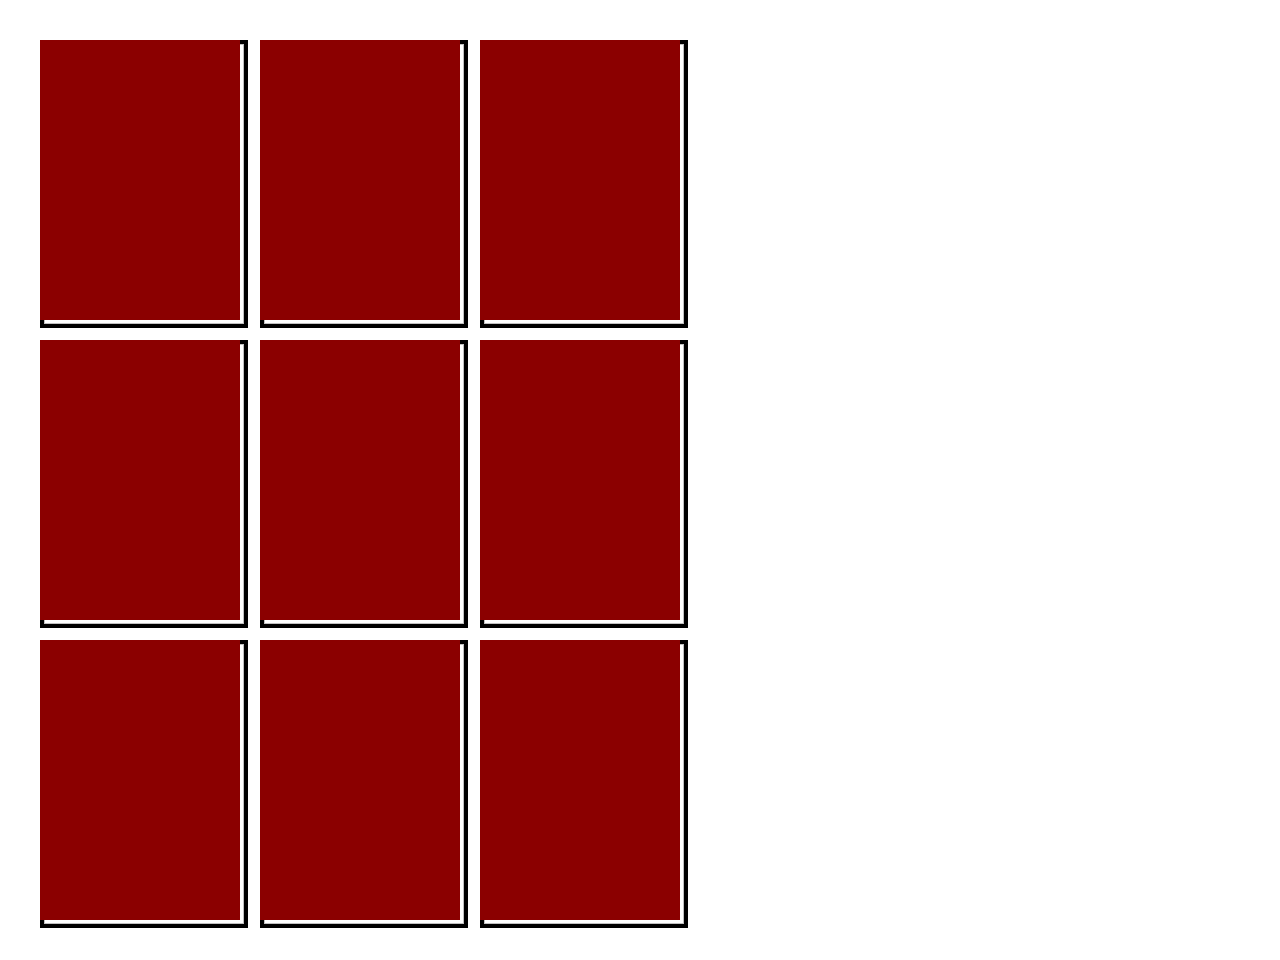
==== action.html @ 701fff72 "troubleshooted hover and corrected grid" ====
<!doctype html>
<head>
    <title>
        My Favorite Action Manhua
    </title>
  <link href="style.css" rel="stylesheet"/>
       <link href="action.css" rel="stylesheet"/>  
</head>

<body>

    <h1>
    </h1>

<div class="action-container">
 <div id="manhua1" class="action-button">
    <img
    class="action-page"
    src="https://i.pinimg.com/736x/d1/64/23/d164234c8af10c18d24bf3c19847859b.jpg"/>
 </div>

   
 <div id="manhua2" class="action-button">
    <img
    class="action-page"
    src="https://tse4.mm.bing.net/th/id/OIP.9abLq6wZfoLT7oGenG3REQAAAA?r=0&rs=1&pid=ImgDetMain&o=7&rm=3"/>
 </div>
  
 <div id="manhua3" class="action-button">
    <img
    class="action-page"
    src="https://tse4.mm.bing.net/th/id/OIP.vAtJnGQRRyyruNTgKCoJzgAAAA?r=0&rs=1&pid=ImgDetMain&o=7&rm=3"/>
 </div>
 
 <div id="manhua4" class="action-button">
    <img
    class="action-page"
    src="https://i1.sndcdn.com/artworks-oY9FUIGuxJz9SM8b-8EpMEA-t500x500.jpg"/>
 </div>

 <div id="manhua5" class="action-button">
    <img
    class="action-page"
    src="https://i.pinimg.com/736x/55/47/f5/5547f59581d51f2dd92d944482a1a206.jpg"/>
 </div>

  
 <div id="manhua6" class="action-button">
    <img
    class="action-page"
    src="https://tse1.mm.bing.net/th/id/OIP.kPJLbAEoGO2iJAyJqfeCUwHaL3?r=0&rs=1&pid=ImgDetMain&o=7&rm=3"/>
 </div>

 <div id="manhua7" class="action-button">
    <img
    class="action-page"
    src="https://tse4.mm.bing.net/th/id/OIP.9abLq6wZfoLT7oGenG3REQAAAA?r=0&rs=1&pid=ImgDetMain&o=7&rm=3"/>
 </div>

 <div id="manhua8" class="action-button">
    <img
    class="action-page"
    src="https://tse1.mm.bing.net/th/id/OIP.jUxh_y_AivVskTvJgHhcjQHaNt?r=0&rs=1&pid=ImgDetMain&o=7&rm=3"/>
 </div>

 <div id="manhua9" class="action-button">
    <img
    class="action-page"
    src="https://tse2.mm.bing.net/th/id/OIP.AmlayQRJB2-yBnNRhyS4swHaKv?r=0&rs=1&pid=ImgDetMain&o=7&rm=3"/>
     </div>
</div>

</body>
</html>
---- style.css ----
body{
    margin: 40px;
    font-family:'Franklin Gothic Medium', 'Arial Narrow', Arial, sans-serif;
}

h1{
    text-align: center;
}

.navigation{
    height: 70vh;
    display: flex;
    justify-content: center;
    align-items: center;
    gap:30px;

}
.navigation a{
    font-size: 40px;
    padding: 30px 50px;
    border: 2px solid yellowgreen;
    text-decoration-line: underline;
    color: black;
}

.navigation a:hover{
    background-color:blueviolet;
    color:blanchedalmond
}
---- action.css ----
.action-container{
    display: grid;
    grid-template-columns: repeat(3, 200px);
    grid-template-rows: repeat(3, 280px);
    column-gap:20px;
    row-gap: 20px;
}


.action-page{
    width: 200px;
    height: 280px;
/*grid covers to make same size*/
    object-fit: cover;
    border: 4px solid black
}

.action-button{
    position: relative;
    width: 200px;
    height: 280px;
}
.action-button:after{
    content: "";
    width: 100%;
    height: 100%;
    background: darkred;
    position: absolute;
    top: 0;
    left: 0;
}
.action-button:hover:after{
    background: rgba(130,0,0,0.1)
}
/*first row*/
#manhua1{
    grid-column:1;
    grid-row:1;
}
#manhua2{
    grid-column: 2;
    grid-row: 1;
}

#manhua3{
    grid-column:3;
    grid-row: 1;
}

/*2nd row*/
#manhua4{
    grid-column: 1;
    grid-row: 2;
}

#manhua5{
    grid-column: 2;
    grid-row: 2;
}

#manhua6{
    grid-column: 3;
    grid-row: 2;
}
/*3rd row*/
#manhua7{
    grid-column: 1;
    grid-row: 3;
}

#manhua8{
    grid-column: 2;
    grid-row: 3;
}

#manhua9{
    grid-column: 3;
    grid-row: 3;
}
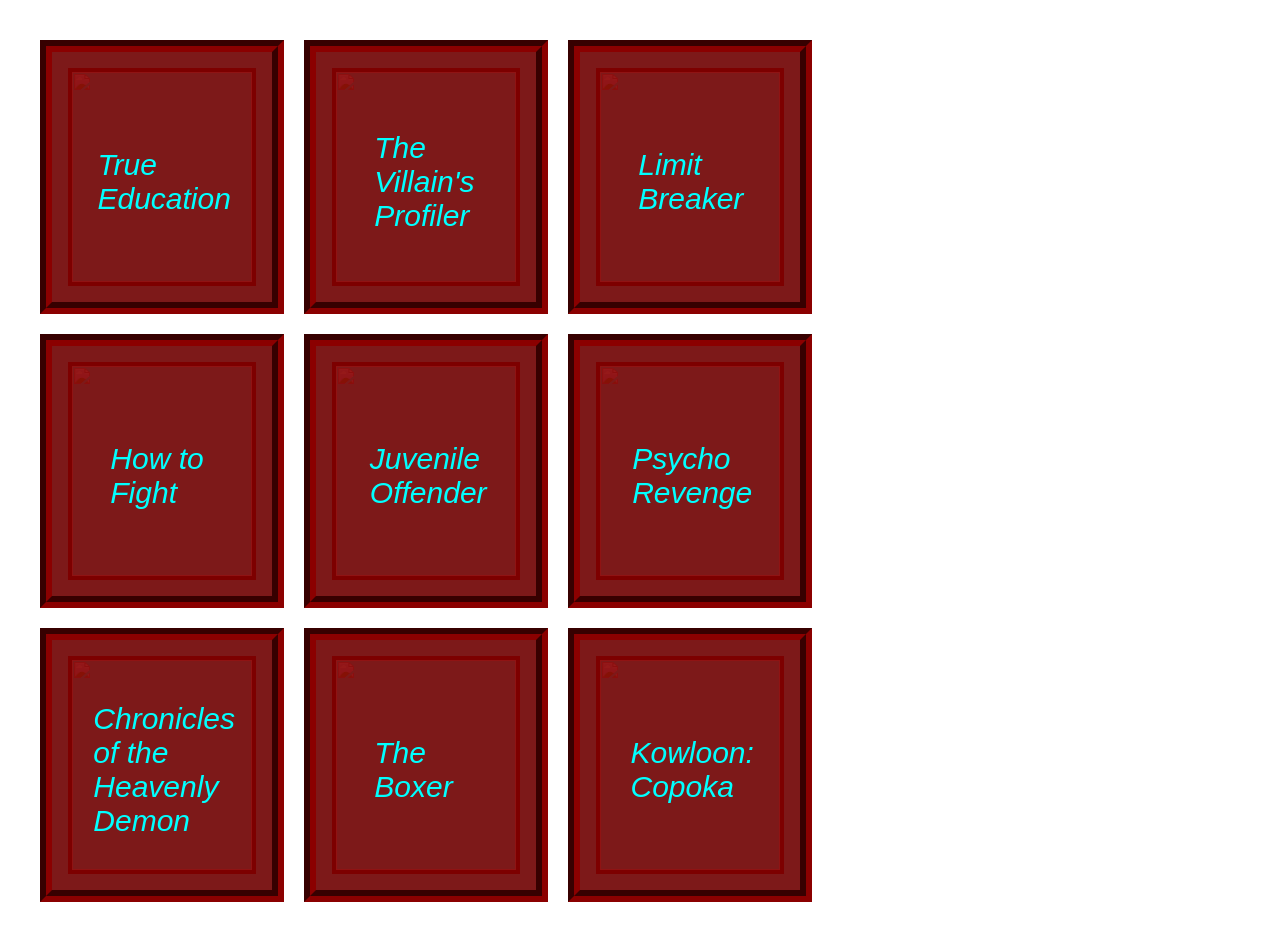
==== commit 56497a61: "text overlay hover disappear" ====
--- a/action.html
+++ b/action.html
@@ -17,6 +17,8 @@
     <img
     class="action-page"
     src="https://i.pinimg.com/736x/d1/64/23/d164234c8af10c18d24bf3c19847859b.jpg"/>
+
+    <p class="action-title">True Education</p>
  </div>
 
    
@@ -24,24 +26,28 @@
     <img
     class="action-page"
     src="https://tse4.mm.bing.net/th/id/OIP.9abLq6wZfoLT7oGenG3REQAAAA?r=0&rs=1&pid=ImgDetMain&o=7&rm=3"/>
+    <p class="action-title">The Villain's Profiler</p>
  </div>
   
  <div id="manhua3" class="action-button">
     <img
     class="action-page"
     src="https://tse4.mm.bing.net/th/id/OIP.vAtJnGQRRyyruNTgKCoJzgAAAA?r=0&rs=1&pid=ImgDetMain&o=7&rm=3"/>
+    <p class="action-title">Limit Breaker</p>
  </div>
  
  <div id="manhua4" class="action-button">
     <img
     class="action-page"
     src="https://i1.sndcdn.com/artworks-oY9FUIGuxJz9SM8b-8EpMEA-t500x500.jpg"/>
+    <p class="action-title">How to Fight</p>
  </div>
 
  <div id="manhua5" class="action-button">
     <img
     class="action-page"
     src="https://i.pinimg.com/736x/55/47/f5/5547f59581d51f2dd92d944482a1a206.jpg"/>
+    <p class="action-title">Juvenile Offender</p>
  </div>
 
   
@@ -49,24 +55,30 @@
     <img
     class="action-page"
     src="https://tse1.mm.bing.net/th/id/OIP.kPJLbAEoGO2iJAyJqfeCUwHaL3?r=0&rs=1&pid=ImgDetMain&o=7&rm=3"/>
+
+    <p class="action-title">Psycho Revenge</p>
  </div>
 
  <div id="manhua7" class="action-button">
     <img
     class="action-page"
-    src="https://tse4.mm.bing.net/th/id/OIP.9abLq6wZfoLT7oGenG3REQAAAA?r=0&rs=1&pid=ImgDetMain&o=7&rm=3"/>
+    src="https://manga18.me/webtoon/chronicles-of-heavenly-demon-1567.jpg"/>
+     <p class="action-title">Chronicles of the Heavenly Demon</p>
  </div>
 
  <div id="manhua8" class="action-button">
     <img
     class="action-page"
     src="https://tse1.mm.bing.net/th/id/OIP.jUxh_y_AivVskTvJgHhcjQHaNt?r=0&rs=1&pid=ImgDetMain&o=7&rm=3"/>
+
+     <p class="action-title">The Boxer</p>
  </div>
 
  <div id="manhua9" class="action-button">
     <img
     class="action-page"
     src="https://tse2.mm.bing.net/th/id/OIP.AmlayQRJB2-yBnNRhyS4swHaKv?r=0&rs=1&pid=ImgDetMain&o=7&rm=3"/>
+     <p class="action-title">Kowloon: Copoka</p>
      </div>
 </div>
 
--- a/action.css
+++ b/action.css
@@ -1,16 +1,16 @@
 
 .action-container{
     display: grid;
-    grid-template-columns: repeat(3, 200px);
-    grid-template-rows: repeat(3, 280px);
+    grid-template-columns: repeat(3, 244px);
+    grid-template-rows: repeat(3, 274px);
     column-gap:20px;
     row-gap: 20px;
 }
 
 
 .action-page{
-    width: 200px;
-    height: 280px;
+    width: 180px;
+    height: 210px;
 /*grid covers to make same size*/
     object-fit: cover;
     border: 4px solid black
@@ -19,19 +19,45 @@
 .action-button{
     position: relative;
     width: 200px;
-    height: 280px;
+    height: 230px;
+    padding: 10px;
+    background-color:aqua;
+    border: 12px groove darkred;
+
+    display: flex;
+    justify-content: center;
+    align-items: center;
 }
+
 .action-button:after{
     content: "";
     width: 100%;
     height: 100%;
-    background: darkred;
+    background: rgba(139,0,0,0.9);
     position: absolute;
-    top: 0;
-    left: 0;
+    top: 0px;
+    left: 0px;
+    z-index: 1;
 }
 .action-button:hover:after{
-    background: rgba(130,0,0,0.1)
+    background: rgba(130,0,0,0)
+}
+
+.action-button:hover .action-title{
+    display: none;
+}
+.action-title{
+    position: absolute;
+    top:40%;
+    left: 51%;
+    transform: translate(-50%, -50%);
+
+    z-index: 2;
+
+    color: aqua;
+    font-size: 30px;
+    font-style: oblique;
+
 }
 /*first row*/
 #manhua1{
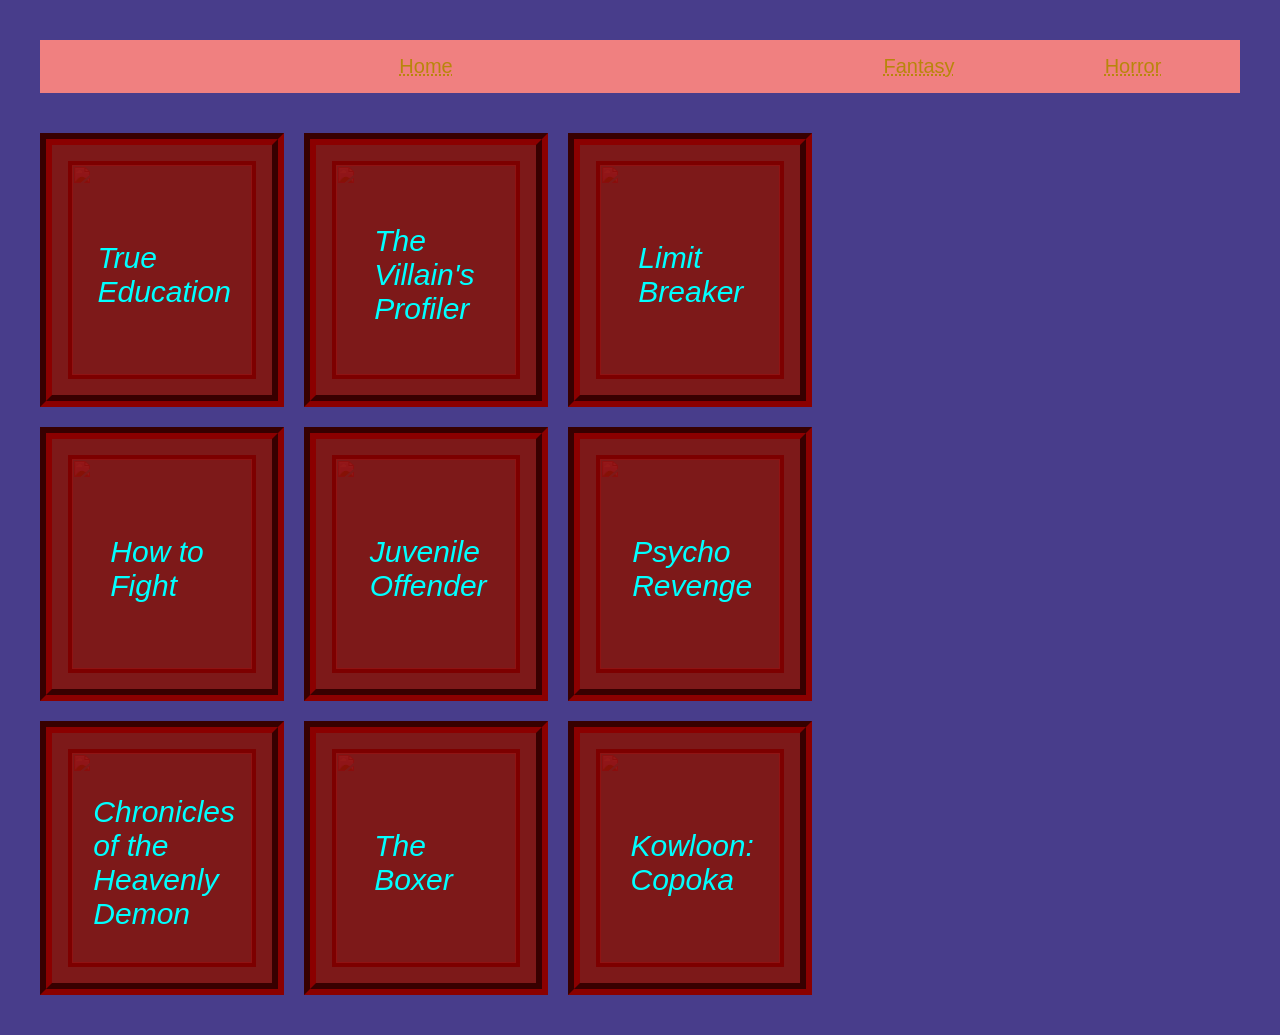
==== commit 504bddd1: "background images and navs" ====
--- a/action.html
+++ b/action.html
@@ -8,9 +8,11 @@
 </head>
 
 <body>
-
-    <h1>
-    </h1>
+<nav class="top-nav">
+   <a href="index.html">Home</a>
+   <a href="fantasy.html">Fantasy</a>
+   <a href="horror.html">Horror</a>
+   
 
 <div class="action-container">
  <div id="manhua1" class="action-button">
--- a/style.css
+++ b/style.css
@@ -1,6 +1,29 @@
+.top-nav{
+    display:grid;
+    grid-template-columns: repeat(3,1fr);
+    width:100%;
+   margin-bottom: 40px;
+}
+.top-nav a{
+    text-align: center;
+    padding: 15px 0;
+    background-color: lightcoral;
+    color:darkgoldenrod;
+    text-decoration-style: dotted;
+    font-size: 20px;
+}
+.top-nav a:hover{
+    background-color:brown;
+    color:azure;
+}
+
+
+
+
 body{
     margin: 40px;
     font-family:'Franklin Gothic Medium', 'Arial Narrow', Arial, sans-serif;
+    background-color: darkslateblue;
 }
 
 h1{
@@ -26,4 +49,5 @@
 .navigation a:hover{
     background-color:blueviolet;
     color:blanchedalmond
-}+}
+
--- a/action.css
+++ b/action.css
@@ -5,6 +5,7 @@
     grid-template-rows: repeat(3, 274px);
     column-gap:20px;
     row-gap: 20px;
+     margin-top: 40px;
 }
 
 
@@ -103,4 +104,24 @@
 #manhua9{
     grid-column: 3;
     grid-row: 3;
+}
+
+body{
+    position: relative;
+}
+
+body::before{
+content:"";
+position: fixed;
+
+top:0;
+left:0;
+height:150%;
+width:100%;
+
+background-image: url("https://us-a.tapas.io/sa/1f/751dfb6a-9f3f-4189-832f-55412ca639ff_z.jpg");
+background-size: cover;
+background-position: center;
+opacity: 0.2;
+z-index:-1;
 }
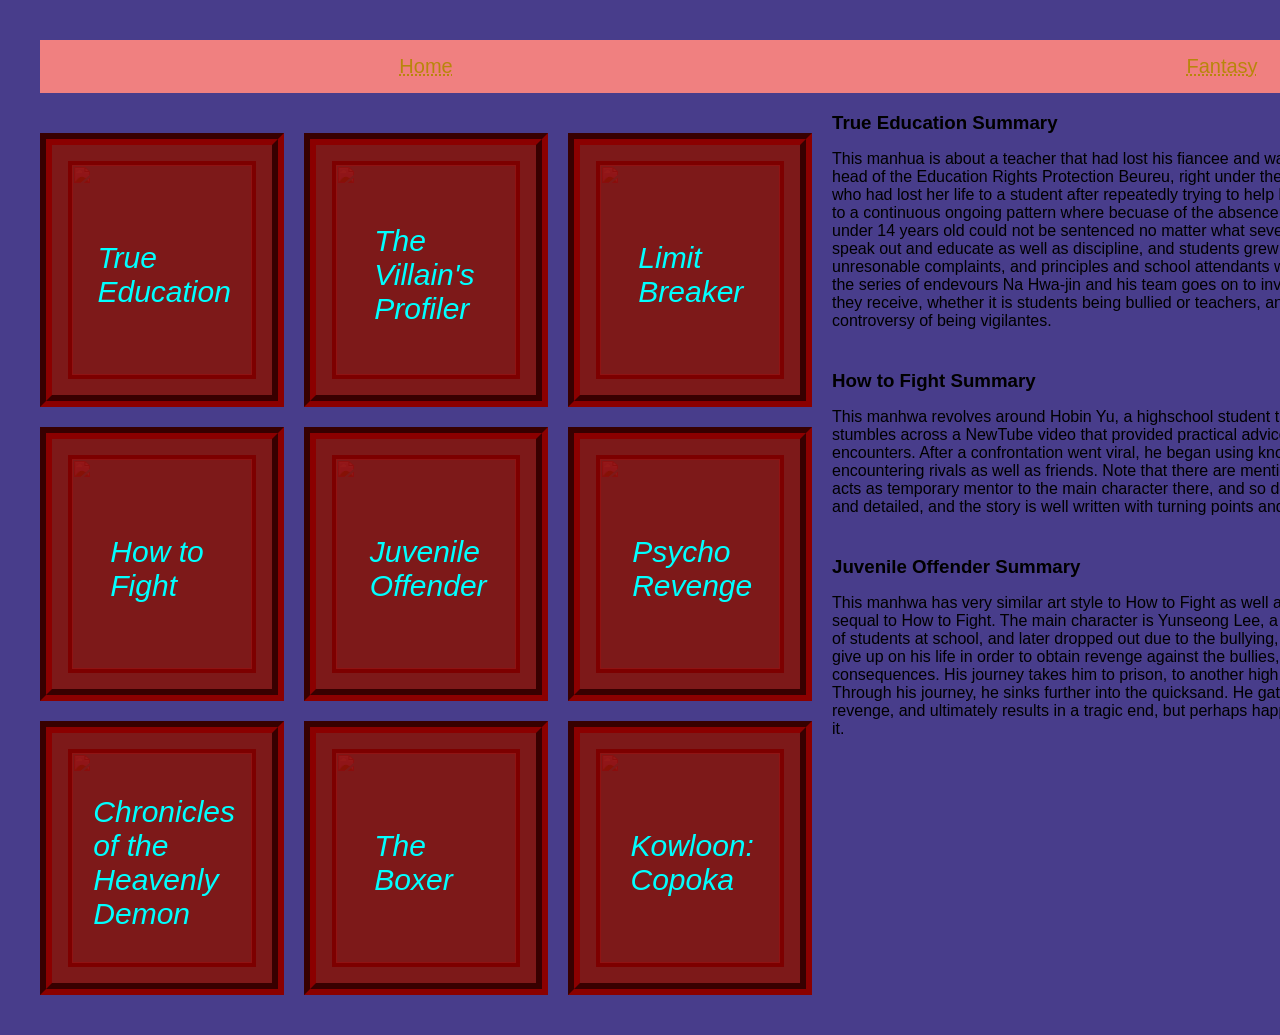
==== commit 9462533a: "texts for action" ====
--- a/action.html
+++ b/action.html
@@ -84,5 +84,27 @@
      </div>
 </div>
 
+<div class="action-summaries">
+   <div class="action-description">
+   <h3>True Education Summary</h3>
+<p>
+This manhua is about a teacher that had lost his fiancee and was recruited by the fiancee's father who was the head of the Education Rights Protection Beureu, right under the Ministry of Education. The fiancee was a teacher who had lost her life to a student after repeatedly trying to help he get on the right track. This was the final straw to a continuous ongoing pattern where becuase of the absence of corporal punishment as well as the children under 14 years old could not be sentenced no matter what severe crime they commit. The teachers hesitant to speak out and educate as well as discipline, and students grew unrewly. Parents pressure schools with unresonable complaints, and principles and school attendants were too busyy covering up the data. Thus began the series of endevours Na Hwa-jin and his team goes on to investigate the truth behind every one of the cases they receive, whether it is students being bullied or teachers, and execute the rightful punishment despite the controversy of being vigilantes. 
+</p>
+</div>
+
+<div class="action-description">
+   <h3>How to Fight Summary</h3>
+<p>
+This manhwa revolves around Hobin Yu, a highschool student that was targeted by bullies. By chance he stumbles across a NewTube video that provided practical advice on street fights, thus he began filming his encounters. After a confrontation went viral, he began using knowledge from the internet to become a fighter, encountering rivals as well as friends. Note that there are mentions of Hobin Yu in Juvenile Offender, where he acts as temporary mentor to the main character there, and so does one of his friends. The art style is very clear and detailed, and the story is well written with turning points and a fulfilling character arch. 
+</p>
+</div>
+
+<div class="action-description">
+   <h3>Juvenile Offender Summary</h3>
+<p>
+This manhwa has very similar art style to How to Fight as well as True Education, and serves as a potential sequal to How to Fight. The main character is Yunseong Lee, a student who suffered severe bullying by a group of students at school, and later dropped out due to the bullying, as well as damage to his family. He decided to give up on his life in order to obtain revenge against the bullies, who have grown and didn't suffer any consequences. His journey takes him to prison, to another high school, boats, and many different locations. Through his journey, he sinks further into the quicksand. He gathered many likeminded people to help with his revenge, and ultimately results in a tragic end, but perhaps happiness and peace, depends on who is looking at it. 
+</p>
+</div>
+
 </body>
 </html>
--- a/style.css
+++ b/style.css
@@ -41,13 +41,13 @@
 .navigation a{
     font-size: 40px;
     padding: 30px 50px;
-    border: 2px solid yellowgreen;
+    border: 10px solid yellowgreen;
     text-decoration-line: underline;
     color: black;
 }
 
 .navigation a:hover{
-    background-color:blueviolet;
-    color:blanchedalmond
+    background-color: lightcoral;
+    color:blanchedalmond;
 }
 
--- a/action.css
+++ b/action.css
@@ -1,3 +1,18 @@
+.action-summaries{
+width: 800px;
+padding-left: 20px;
+}
+
+.action-description{
+    margin-bottom: 40px;
+}
+
+.action-description h3{
+    margin-bottom:10px;
+}
+.action-description p{
+    width:100%;
+}
 
 .action-container{
     display: grid;
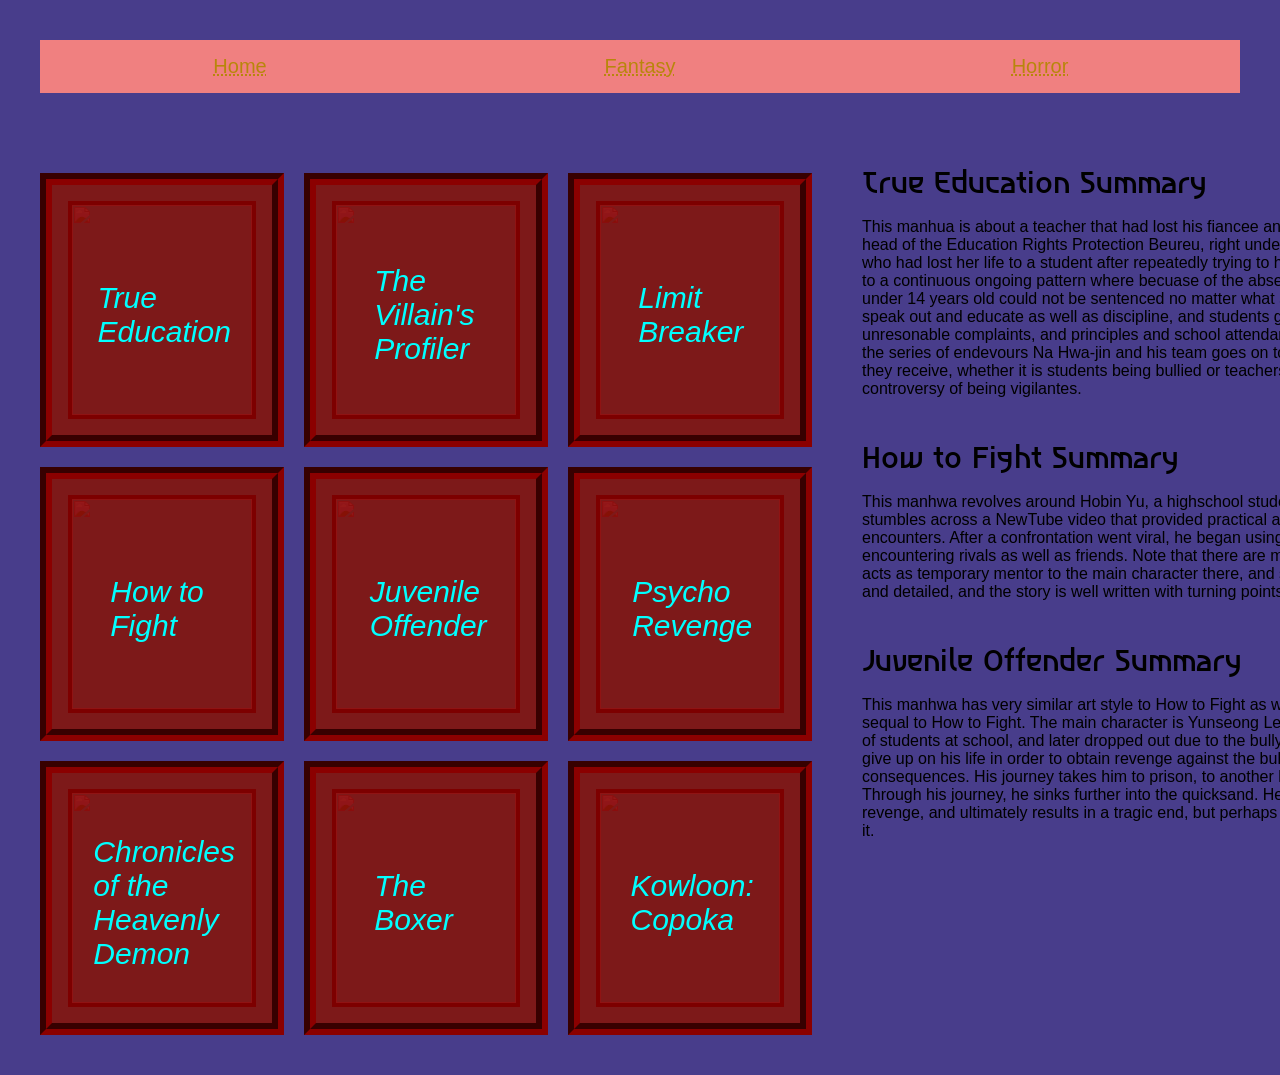
==== commit 638cde69: "troubleshooting custom font & writing descriptions" ====
--- a/action.html
+++ b/action.html
@@ -5,6 +5,9 @@
     </title>
   <link href="style.css" rel="stylesheet"/>
        <link href="action.css" rel="stylesheet"/>  
+       <link rel="preconnect" href="https://fonts.googleapis.com">
+<link rel="preconnect" href="https://fonts.gstatic.com" crossorigin>
+<link href="https://fonts.googleapis.com/css2?family=Asimovian&display=swap" rel="stylesheet">
 </head>
 
 <body>
@@ -12,8 +15,8 @@
    <a href="index.html">Home</a>
    <a href="fantasy.html">Fantasy</a>
    <a href="horror.html">Horror</a>
-   
-
+</nav>
+<div class="action-content">
 <div class="action-container">
  <div id="manhua1" class="action-button">
     <img
@@ -82,8 +85,8 @@
     src="https://tse2.mm.bing.net/th/id/OIP.AmlayQRJB2-yBnNRhyS4swHaKv?r=0&rs=1&pid=ImgDetMain&o=7&rm=3"/>
      <p class="action-title">Kowloon: Copoka</p>
      </div>
-</div>
 
+   </div>
 <div class="action-summaries">
    <div class="action-description">
    <h3>True Education Summary</h3>
@@ -105,6 +108,6 @@
 This manhwa has very similar art style to How to Fight as well as True Education, and serves as a potential sequal to How to Fight. The main character is Yunseong Lee, a student who suffered severe bullying by a group of students at school, and later dropped out due to the bullying, as well as damage to his family. He decided to give up on his life in order to obtain revenge against the bullies, who have grown and didn't suffer any consequences. His journey takes him to prison, to another high school, boats, and many different locations. Through his journey, he sinks further into the quicksand. He gathered many likeminded people to help with his revenge, and ultimately results in a tragic end, but perhaps happiness and peace, depends on who is looking at it. 
 </p>
 </div>
-
+</div>
 </body>
 </html>
--- a/style.css
+++ b/style.css
@@ -51,3 +51,9 @@
     color:blanchedalmond;
 }
 
+h3{
+     font-family: "Asimovian", sans-serif;
+  font-weight: 400;
+  font-style: normal;
+  font-size: 30px;
+}
--- a/action.css
+++ b/action.css
@@ -2,13 +2,18 @@
 width: 800px;
 padding-left: 20px;
 }
-
+.action-content{
+    display:grid;
+    grid-template-columns: auto 1fr;
+    gap: 30px;
+}
 .action-description{
     margin-bottom: 40px;
 }
 
 .action-description h3{
     margin-bottom:10px;
+    font-family: as;
 }
 .action-description p{
     width:100%;
@@ -139,4 +144,11 @@
 background-position: center;
 opacity: 0.2;
 z-index:-1;
+}
+
+.action-description h3{
+     font-family: "Asimovian", sans-serif;
+  font-weight: 400;
+  font-style: normal;
+  font-size: 30px;
 }
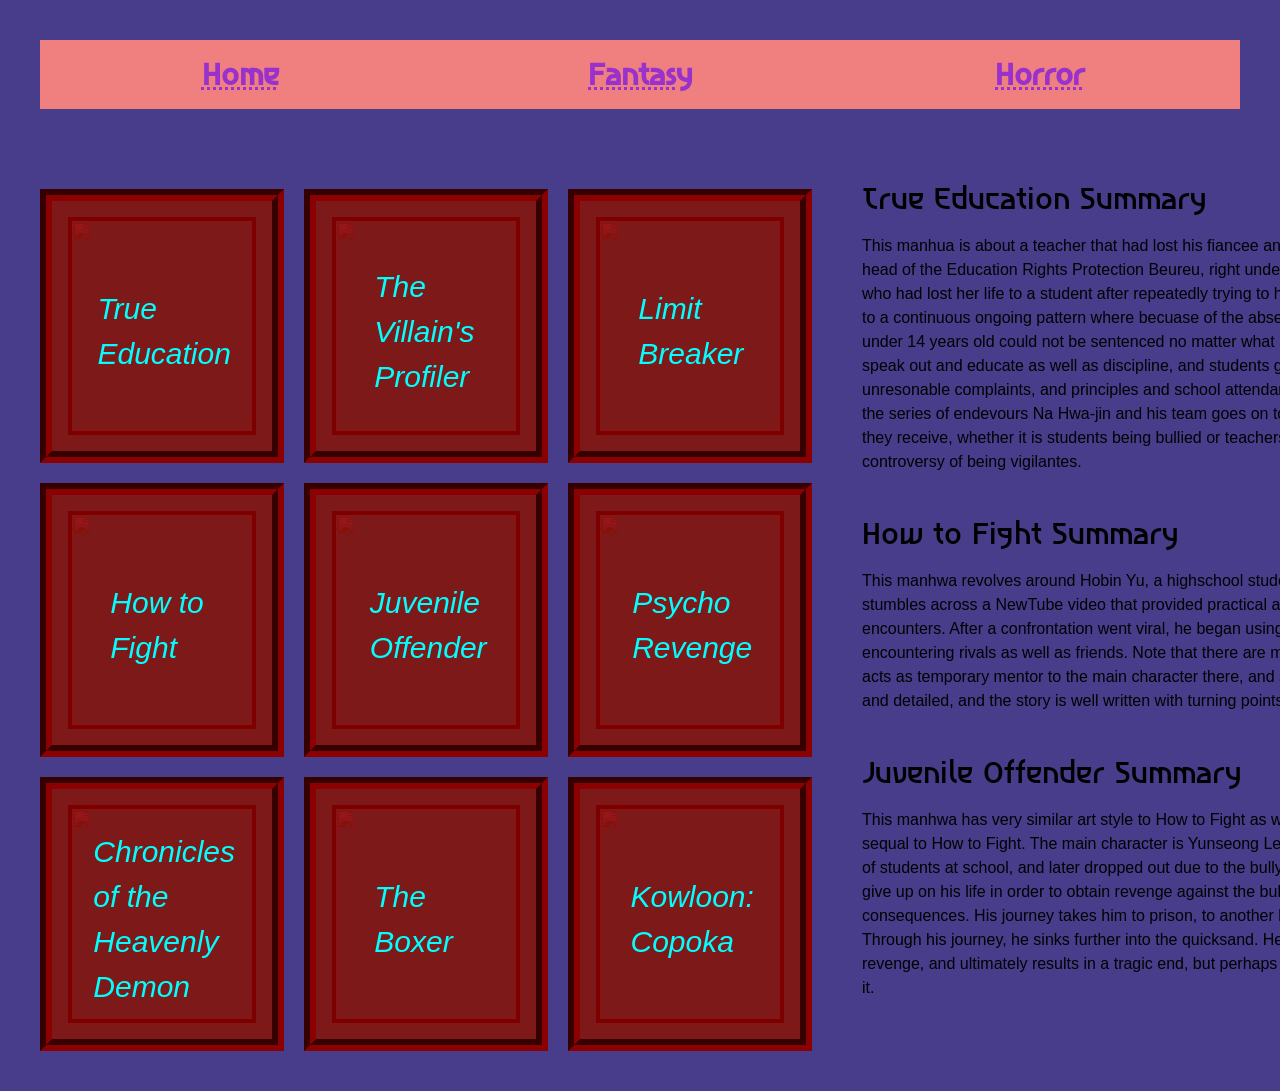
==== commit 79323285: "prettier troubleshooting nav and html tags" ====
--- a/action.html
+++ b/action.html
@@ -1,113 +1,157 @@
 <!doctype html>
-<head>
-    <title>
-        My Favorite Action Manhua
-    </title>
-  <link href="style.css" rel="stylesheet"/>
-       <link href="action.css" rel="stylesheet"/>  
-       <link rel="preconnect" href="https://fonts.googleapis.com">
-<link rel="preconnect" href="https://fonts.gstatic.com" crossorigin>
-<link href="https://fonts.googleapis.com/css2?family=Asimovian&display=swap" rel="stylesheet">
-</head>
+<html>
+  <head>
+    <title>My Favorite Action Manhua</title>
+    <link href="style.css" rel="stylesheet" />
+    <link href="action.css" rel="stylesheet" />
+    <link rel="preconnect" href="https://fonts.googleapis.com" />
+    <link rel="preconnect" href="https://fonts.gstatic.com" crossorigin />
+    <link
+      href="https://fonts.googleapis.com/css2?family=Asimovian&display=swap"
+      rel="stylesheet"
+    />
+  </head>
 
-<body>
-<nav class="top-nav">
-   <a href="index.html">Home</a>
-   <a href="fantasy.html">Fantasy</a>
-   <a href="horror.html">Horror</a>
-</nav>
-<div class="action-content">
-<div class="action-container">
- <div id="manhua1" class="action-button">
-    <img
-    class="action-page"
-    src="https://i.pinimg.com/736x/d1/64/23/d164234c8af10c18d24bf3c19847859b.jpg"/>
+  <body>
+    <nav class="top-nav">
+      <a href="index.html">Home</a>
+      <a href="fantasy.html">Fantasy</a>
+      <a href="horror.html">Horror</a>
+    </nav>
+    <div class="action-content">
+      <div class="action-container">
+        <div id="manhua1" class="action-button">
+          <img
+            class="action-page"
+            src="https://i.pinimg.com/736x/d1/64/23/d164234c8af10c18d24bf3c19847859b.jpg"
+          />
 
-    <p class="action-title">True Education</p>
- </div>
+          <p class="action-title">True Education</p>
+        </div>
 
-   
- <div id="manhua2" class="action-button">
-    <img
-    class="action-page"
-    src="https://tse4.mm.bing.net/th/id/OIP.9abLq6wZfoLT7oGenG3REQAAAA?r=0&rs=1&pid=ImgDetMain&o=7&rm=3"/>
-    <p class="action-title">The Villain's Profiler</p>
- </div>
-  
- <div id="manhua3" class="action-button">
-    <img
-    class="action-page"
-    src="https://tse4.mm.bing.net/th/id/OIP.vAtJnGQRRyyruNTgKCoJzgAAAA?r=0&rs=1&pid=ImgDetMain&o=7&rm=3"/>
-    <p class="action-title">Limit Breaker</p>
- </div>
- 
- <div id="manhua4" class="action-button">
-    <img
-    class="action-page"
-    src="https://i1.sndcdn.com/artworks-oY9FUIGuxJz9SM8b-8EpMEA-t500x500.jpg"/>
-    <p class="action-title">How to Fight</p>
- </div>
+        <div id="manhua2" class="action-button">
+          <img
+            class="action-page"
+            src="https://tse4.mm.bing.net/th/id/OIP.9abLq6wZfoLT7oGenG3REQAAAA?r=0&rs=1&pid=ImgDetMain&o=7&rm=3"
+          />
+          <p class="action-title">The Villain's Profiler</p>
+        </div>
 
- <div id="manhua5" class="action-button">
-    <img
-    class="action-page"
-    src="https://i.pinimg.com/736x/55/47/f5/5547f59581d51f2dd92d944482a1a206.jpg"/>
-    <p class="action-title">Juvenile Offender</p>
- </div>
+        <div id="manhua3" class="action-button">
+          <img
+            class="action-page"
+            src="https://tse4.mm.bing.net/th/id/OIP.vAtJnGQRRyyruNTgKCoJzgAAAA?r=0&rs=1&pid=ImgDetMain&o=7&rm=3"
+          />
+          <p class="action-title">Limit Breaker</p>
+        </div>
 
-  
- <div id="manhua6" class="action-button">
-    <img
-    class="action-page"
-    src="https://tse1.mm.bing.net/th/id/OIP.kPJLbAEoGO2iJAyJqfeCUwHaL3?r=0&rs=1&pid=ImgDetMain&o=7&rm=3"/>
+        <div id="manhua4" class="action-button">
+          <img
+            class="action-page"
+            src="https://i1.sndcdn.com/artworks-oY9FUIGuxJz9SM8b-8EpMEA-t500x500.jpg"
+          />
+          <p class="action-title">How to Fight</p>
+        </div>
 
-    <p class="action-title">Psycho Revenge</p>
- </div>
+        <div id="manhua5" class="action-button">
+          <img
+            class="action-page"
+            src="https://i.pinimg.com/736x/55/47/f5/5547f59581d51f2dd92d944482a1a206.jpg"
+          />
+          <p class="action-title">Juvenile Offender</p>
+        </div>
 
- <div id="manhua7" class="action-button">
-    <img
-    class="action-page"
-    src="https://manga18.me/webtoon/chronicles-of-heavenly-demon-1567.jpg"/>
-     <p class="action-title">Chronicles of the Heavenly Demon</p>
- </div>
+        <div id="manhua6" class="action-button">
+          <img
+            class="action-page"
+            src="https://tse1.mm.bing.net/th/id/OIP.kPJLbAEoGO2iJAyJqfeCUwHaL3?r=0&rs=1&pid=ImgDetMain&o=7&rm=3"
+          />
 
- <div id="manhua8" class="action-button">
-    <img
-    class="action-page"
-    src="https://tse1.mm.bing.net/th/id/OIP.jUxh_y_AivVskTvJgHhcjQHaNt?r=0&rs=1&pid=ImgDetMain&o=7&rm=3"/>
+          <p class="action-title">Psycho Revenge</p>
+        </div>
 
-     <p class="action-title">The Boxer</p>
- </div>
+        <div id="manhua7" class="action-button">
+          <img
+            class="action-page"
+            src="https://manga18.me/webtoon/chronicles-of-heavenly-demon-1567.jpg"
+          />
+          <p class="action-title">Chronicles of the Heavenly Demon</p>
+        </div>
 
- <div id="manhua9" class="action-button">
-    <img
-    class="action-page"
-    src="https://tse2.mm.bing.net/th/id/OIP.AmlayQRJB2-yBnNRhyS4swHaKv?r=0&rs=1&pid=ImgDetMain&o=7&rm=3"/>
-     <p class="action-title">Kowloon: Copoka</p>
-     </div>
+        <div id="manhua8" class="action-button">
+          <img
+            class="action-page"
+            src="https://tse1.mm.bing.net/th/id/OIP.jUxh_y_AivVskTvJgHhcjQHaNt?r=0&rs=1&pid=ImgDetMain&o=7&rm=3"
+          />
 
-   </div>
-<div class="action-summaries">
-   <div class="action-description">
-   <h3>True Education Summary</h3>
-<p>
-This manhua is about a teacher that had lost his fiancee and was recruited by the fiancee's father who was the head of the Education Rights Protection Beureu, right under the Ministry of Education. The fiancee was a teacher who had lost her life to a student after repeatedly trying to help he get on the right track. This was the final straw to a continuous ongoing pattern where becuase of the absence of corporal punishment as well as the children under 14 years old could not be sentenced no matter what severe crime they commit. The teachers hesitant to speak out and educate as well as discipline, and students grew unrewly. Parents pressure schools with unresonable complaints, and principles and school attendants were too busyy covering up the data. Thus began the series of endevours Na Hwa-jin and his team goes on to investigate the truth behind every one of the cases they receive, whether it is students being bullied or teachers, and execute the rightful punishment despite the controversy of being vigilantes. 
-</p>
-</div>
+          <p class="action-title">The Boxer</p>
+        </div>
 
-<div class="action-description">
-   <h3>How to Fight Summary</h3>
-<p>
-This manhwa revolves around Hobin Yu, a highschool student that was targeted by bullies. By chance he stumbles across a NewTube video that provided practical advice on street fights, thus he began filming his encounters. After a confrontation went viral, he began using knowledge from the internet to become a fighter, encountering rivals as well as friends. Note that there are mentions of Hobin Yu in Juvenile Offender, where he acts as temporary mentor to the main character there, and so does one of his friends. The art style is very clear and detailed, and the story is well written with turning points and a fulfilling character arch. 
-</p>
-</div>
+        <div id="manhua9" class="action-button">
+          <img
+            class="action-page"
+            src="https://tse2.mm.bing.net/th/id/OIP.AmlayQRJB2-yBnNRhyS4swHaKv?r=0&rs=1&pid=ImgDetMain&o=7&rm=3"
+          />
+          <p class="action-title">Kowloon: Copoka</p>
+        </div>
+      </div>
+      <div class="action-summaries">
+        <div class="action-description">
+          <h3>True Education Summary</h3>
+          <p>
+            This manhua is about a teacher that had lost his fiancee and was
+            recruited by the fiancee's father who was the head of the Education
+            Rights Protection Beureu, right under the Ministry of Education. The
+            fiancee was a teacher who had lost her life to a student after
+            repeatedly trying to help he get on the right track. This was the
+            final straw to a continuous ongoing pattern where becuase of the
+            absence of corporal punishment as well as the children under 14
+            years old could not be sentenced no matter what severe crime they
+            commit. The teachers hesitant to speak out and educate as well as
+            discipline, and students grew unrewly. Parents pressure schools with
+            unresonable complaints, and principles and school attendants were
+            too busyy covering up the data. Thus began the series of endevours
+            Na Hwa-jin and his team goes on to investigate the truth behind
+            every one of the cases they receive, whether it is students being
+            bullied or teachers, and execute the rightful punishment despite the
+            controversy of being vigilantes.
+          </p>
+        </div>
 
-<div class="action-description">
-   <h3>Juvenile Offender Summary</h3>
-<p>
-This manhwa has very similar art style to How to Fight as well as True Education, and serves as a potential sequal to How to Fight. The main character is Yunseong Lee, a student who suffered severe bullying by a group of students at school, and later dropped out due to the bullying, as well as damage to his family. He decided to give up on his life in order to obtain revenge against the bullies, who have grown and didn't suffer any consequences. His journey takes him to prison, to another high school, boats, and many different locations. Through his journey, he sinks further into the quicksand. He gathered many likeminded people to help with his revenge, and ultimately results in a tragic end, but perhaps happiness and peace, depends on who is looking at it. 
-</p>
-</div>
-</div>
-</body>
+        <div class="action-description">
+          <h3>How to Fight Summary</h3>
+          <p>
+            This manhwa revolves around Hobin Yu, a highschool student that was
+            targeted by bullies. By chance he stumbles across a NewTube video
+            that provided practical advice on street fights, thus he began
+            filming his encounters. After a confrontation went viral, he began
+            using knowledge from the internet to become a fighter, encountering
+            rivals as well as friends. Note that there are mentions of Hobin Yu
+            in Juvenile Offender, where he acts as temporary mentor to the main
+            character there, and so does one of his friends. The art style is
+            very clear and detailed, and the story is well written with turning
+            points and a fulfilling character arch.
+          </p>
+        </div>
+
+        <div class="action-description">
+          <h3>Juvenile Offender Summary</h3>
+          <p>
+            This manhwa has very similar art style to How to Fight as well as
+            True Education, and serves as a potential sequal to How to Fight.
+            The main character is Yunseong Lee, a student who suffered severe
+            bullying by a group of students at school, and later dropped out due
+            to the bullying, as well as damage to his family. He decided to give
+            up on his life in order to obtain revenge against the bullies, who
+            have grown and didn't suffer any consequences. His journey takes him
+            to prison, to another high school, boats, and many different
+            locations. Through his journey, he sinks further into the quicksand.
+            He gathered many likeminded people to help with his revenge, and
+            ultimately results in a tragic end, but perhaps happiness and peace,
+            depends on who is looking at it.
+          </p>
+        </div>
+      </div>
+    </div>
+  </body>
 </html>
--- a/style.css
+++ b/style.css
@@ -8,9 +8,13 @@
     text-align: center;
     padding: 15px 0;
     background-color: lightcoral;
-    color:darkgoldenrod;
+    color:darkorchid;
     text-decoration-style: dotted;
     font-size: 20px;
+     font-family: "Asimovian", sans-serif;
+  font-weight: 900;
+  font-style: normal;
+  font-size: 30px;
 }
 .top-nav a:hover{
     background-color:brown;
@@ -30,6 +34,9 @@
     text-align: center;
 }
 
+p{
+line-height: 1.5;
+}
 .navigation{
     height: 70vh;
     display: flex;
@@ -48,7 +55,7 @@
 
 .navigation a:hover{
     background-color: lightcoral;
-    color:blanchedalmond;
+    color: darkorchid;
 }
 
 h3{
--- a/action.css
+++ b/action.css
@@ -1,154 +1,151 @@
-.action-summaries{
-width: 800px;
-padding-left: 20px;
+.action-summaries {
+  width: 800px;
+  padding-left: 20px;
 }
-.action-content{
-    display:grid;
-    grid-template-columns: auto 1fr;
-    gap: 30px;
+.action-content {
+  display: grid;
+  grid-template-columns: auto 1fr;
+  gap: 30px;
 }
-.action-description{
-    margin-bottom: 40px;
+.action-description {
+  margin-bottom: 40px;
 }
 
-.action-description h3{
-    margin-bottom:10px;
-    font-family: as;
+.action-description h3 {
+  margin-bottom: 10px;
 }
-.action-description p{
-    width:100%;
+.action-description p {
+  width: 100%;
 }
 
-.action-container{
-    display: grid;
-    grid-template-columns: repeat(3, 244px);
-    grid-template-rows: repeat(3, 274px);
-    column-gap:20px;
-    row-gap: 20px;
-     margin-top: 40px;
+.action-container {
+  display: grid;
+  grid-template-columns: repeat(3, 244px);
+  grid-template-rows: repeat(3, 274px);
+  column-gap: 20px;
+  row-gap: 20px;
+  margin-top: 40px;
 }
 
-
-.action-page{
-    width: 180px;
-    height: 210px;
-/*grid covers to make same size*/
-    object-fit: cover;
-    border: 4px solid black
+.action-page {
+  width: 180px;
+  height: 210px;
+  /*grid covers to make same size*/
+  object-fit: cover;
+  border: 4px solid black;
 }
 
-.action-button{
-    position: relative;
-    width: 200px;
-    height: 230px;
-    padding: 10px;
-    background-color:aqua;
-    border: 12px groove darkred;
+.action-button {
+  position: relative;
+  width: 200px;
+  height: 230px;
+  padding: 10px;
+  background-color: aqua;
+  border: 12px groove darkred;
 
-    display: flex;
-    justify-content: center;
-    align-items: center;
+  display: flex;
+  justify-content: center;
+  align-items: center;
 }
 
-.action-button:after{
-    content: "";
-    width: 100%;
-    height: 100%;
-    background: rgba(139,0,0,0.9);
-    position: absolute;
-    top: 0px;
-    left: 0px;
-    z-index: 1;
+.action-button:after {
+  content: "";
+  width: 100%;
+  height: 100%;
+  background: rgba(139, 0, 0, 0.9);
+  position: absolute;
+  top: 0px;
+  left: 0px;
+  z-index: 1;
 }
-.action-button:hover:after{
-    background: rgba(130,0,0,0)
+.action-button:hover:after {
+  background: rgba(130, 0, 0, 0);
 }
 
-.action-button:hover .action-title{
-    display: none;
+.action-button:hover .action-title {
+  display: none;
 }
-.action-title{
-    position: absolute;
-    top:40%;
-    left: 51%;
-    transform: translate(-50%, -50%);
+.action-title {
+  position: absolute;
+  top: 40%;
+  left: 51%;
+  transform: translate(-50%, -50%);
 
-    z-index: 2;
+  z-index: 2;
 
-    color: aqua;
-    font-size: 30px;
-    font-style: oblique;
-
+  color: aqua;
+  font-size: 30px;
+  font-style: oblique;
 }
 /*first row*/
-#manhua1{
-    grid-column:1;
-    grid-row:1;
+#manhua1 {
+  grid-column: 1;
+  grid-row: 1;
 }
-#manhua2{
-    grid-column: 2;
-    grid-row: 1;
+#manhua2 {
+  grid-column: 2;
+  grid-row: 1;
 }
 
-#manhua3{
-    grid-column:3;
-    grid-row: 1;
+#manhua3 {
+  grid-column: 3;
+  grid-row: 1;
 }
 
 /*2nd row*/
-#manhua4{
-    grid-column: 1;
-    grid-row: 2;
+#manhua4 {
+  grid-column: 1;
+  grid-row: 2;
 }
 
-#manhua5{
-    grid-column: 2;
-    grid-row: 2;
+#manhua5 {
+  grid-column: 2;
+  grid-row: 2;
 }
 
-#manhua6{
-    grid-column: 3;
-    grid-row: 2;
+#manhua6 {
+  grid-column: 3;
+  grid-row: 2;
 }
 /*3rd row*/
-#manhua7{
-    grid-column: 1;
-    grid-row: 3;
+#manhua7 {
+  grid-column: 1;
+  grid-row: 3;
 }
 
-#manhua8{
-    grid-column: 2;
-    grid-row: 3;
+#manhua8 {
+  grid-column: 2;
+  grid-row: 3;
 }
 
-#manhua9{
-    grid-column: 3;
-    grid-row: 3;
+#manhua9 {
+  grid-column: 3;
+  grid-row: 3;
 }
 
-body{
-    position: relative;
+body {
+  position: relative;
 }
 
-body::before{
-content:"";
-position: fixed;
+body::before {
+  content: "";
+  position: fixed;
 
-top:0;
-left:0;
-height:150%;
-width:100%;
+  top: 0;
+  left: 0;
+  height: 150%;
+  width: 100%;
 
-background-image: url("https://us-a.tapas.io/sa/1f/751dfb6a-9f3f-4189-832f-55412ca639ff_z.jpg");
-background-size: cover;
-background-position: center;
-opacity: 0.2;
-z-index:-1;
+  background-image: url("https://us-a.tapas.io/sa/1f/751dfb6a-9f3f-4189-832f-55412ca639ff_z.jpg");
+  background-size: cover;
+  background-position: center;
+  opacity: 0.2;
+  z-index: -1;
 }
 
-.action-description h3{
-     font-family: "Asimovian", sans-serif;
+.action-description h3 {
+  font-family: "Asimovian", sans-serif;
   font-weight: 400;
   font-style: normal;
   font-size: 30px;
-}+}
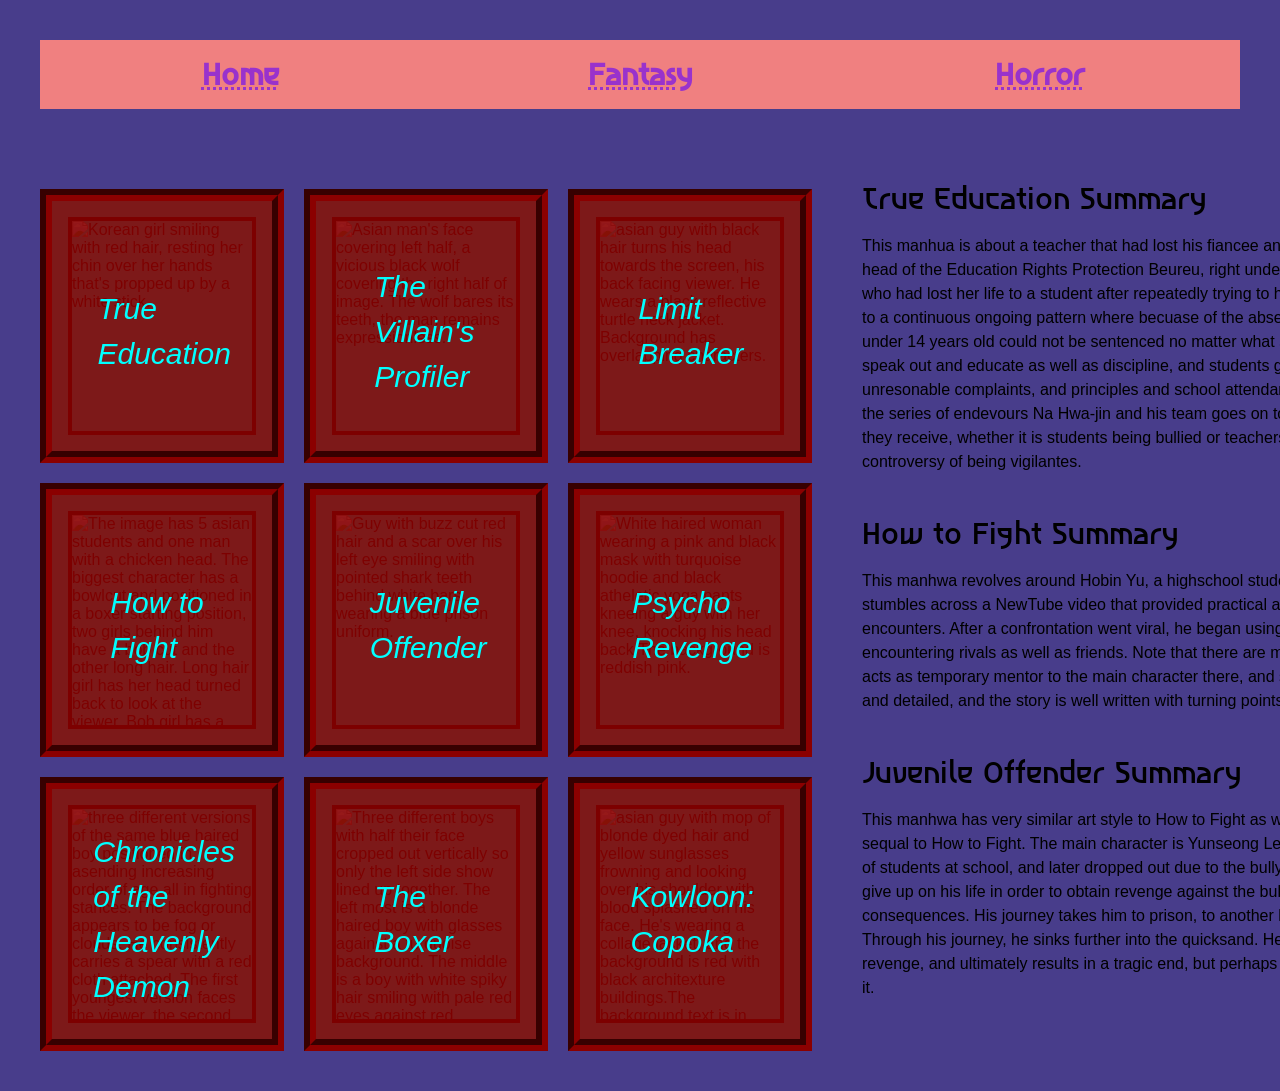
==== commit 1f01d883: "image alt descriptions" ====
--- a/action.html
+++ b/action.html
@@ -23,7 +23,7 @@
         <div id="manhua1" class="action-button">
           <img
             class="action-page"
-            src="https://i.pinimg.com/736x/d1/64/23/d164234c8af10c18d24bf3c19847859b.jpg"
+            src="https://i.pinimg.com/736x/d1/64/23/d164234c8af10c18d24bf3c19847859b.jpg" alt="Korean girl smiling with red hair, resting her chin over her hands that's propped up by a white stick. "
           />
 
           <p class="action-title">True Education</p>
@@ -32,7 +32,7 @@
         <div id="manhua2" class="action-button">
           <img
             class="action-page"
-            src="https://tse4.mm.bing.net/th/id/OIP.9abLq6wZfoLT7oGenG3REQAAAA?r=0&rs=1&pid=ImgDetMain&o=7&rm=3"
+            src="https://tse4.mm.bing.net/th/id/OIP.9abLq6wZfoLT7oGenG3REQAAAA?r=0&rs=1&pid=ImgDetMain&o=7&rm=3" alt="Asian man's face covering left half, a vicious black wolf covering the right half of image. The wolf bares its teeth, the man remains expressionless."
           />
           <p class="action-title">The Villain's Profiler</p>
         </div>
@@ -40,7 +40,7 @@
         <div id="manhua3" class="action-button">
           <img
             class="action-page"
-            src="https://tse4.mm.bing.net/th/id/OIP.vAtJnGQRRyyruNTgKCoJzgAAAA?r=0&rs=1&pid=ImgDetMain&o=7&rm=3"
+            src="https://tse4.mm.bing.net/th/id/OIP.vAtJnGQRRyyruNTgKCoJzgAAAA?r=0&rs=1&pid=ImgDetMain&o=7&rm=3" alt="asian guy with black hair turns his head towards the screen, his back facing viewer. He wears a black reflective turtle neck jacket. Background has overlapping characters."
           />
           <p class="action-title">Limit Breaker</p>
         </div>
@@ -48,7 +48,7 @@
         <div id="manhua4" class="action-button">
           <img
             class="action-page"
-            src="https://i1.sndcdn.com/artworks-oY9FUIGuxJz9SM8b-8EpMEA-t500x500.jpg"
+            src="https://i1.sndcdn.com/artworks-oY9FUIGuxJz9SM8b-8EpMEA-t500x500.jpg" alt="The image has 5 asian students and one man with a chicken head. The biggest character has a bowlcut and positioned in a boxer starting position, two girls behind him have a bob cut and the other long hair. Long hair girl has her head turned back to look at the viewer. Bob girl has a yellow jacket over her school uniform. Two guys behind them have light brown and black hair. Brown hair is wearing a taekwondo uniform."
           />
           <p class="action-title">How to Fight</p>
         </div>
@@ -56,7 +56,7 @@
         <div id="manhua5" class="action-button">
           <img
             class="action-page"
-            src="https://i.pinimg.com/736x/55/47/f5/5547f59581d51f2dd92d944482a1a206.jpg"
+            src="https://i.pinimg.com/736x/55/47/f5/5547f59581d51f2dd92d944482a1a206.jpg" alt="Guy with buzz cut red hair and a scar over his left eye smiling with pointed shark teeth behind white bars, wearing a blue prison uniform."
           />
           <p class="action-title">Juvenile Offender</p>
         </div>
@@ -64,7 +64,7 @@
         <div id="manhua6" class="action-button">
           <img
             class="action-page"
-            src="https://tse1.mm.bing.net/th/id/OIP.kPJLbAEoGO2iJAyJqfeCUwHaL3?r=0&rs=1&pid=ImgDetMain&o=7&rm=3"
+            src="https://tse1.mm.bing.net/th/id/OIP.kPJLbAEoGO2iJAyJqfeCUwHaL3?r=0&rs=1&pid=ImgDetMain&o=7&rm=3" alt="White haired woman wearing a pink and black mask with turquoise hoodie and black atheletic yoga pants kneeing a guy with her knee, knocking his head back.The background is reddish pink."
           />
 
           <p class="action-title">Psycho Revenge</p>
@@ -73,7 +73,7 @@
         <div id="manhua7" class="action-button">
           <img
             class="action-page"
-            src="https://manga18.me/webtoon/chronicles-of-heavenly-demon-1567.jpg"
+            src="https://manga18.me/webtoon/chronicles-of-heavenly-demon-1567.jpg" alt="three different versions of the same blue haired boy positioned in asending increasing order of age all in fighting stances. The background appears to be fog or clouds. He consistently carries a spear with a red cloth attached. The first youngest version faces the viewer, the second positioned to the left faces 3/4th, the last positioned behind and to the top right turns his back towards the viewer. "
           />
           <p class="action-title">Chronicles of the Heavenly Demon</p>
         </div>
@@ -81,7 +81,7 @@
         <div id="manhua8" class="action-button">
           <img
             class="action-page"
-            src="https://tse1.mm.bing.net/th/id/OIP.jUxh_y_AivVskTvJgHhcjQHaNt?r=0&rs=1&pid=ImgDetMain&o=7&rm=3"
+            src="https://tse1.mm.bing.net/th/id/OIP.jUxh_y_AivVskTvJgHhcjQHaNt?r=0&rs=1&pid=ImgDetMain&o=7&rm=3" alt="Three different boys with half their face cropped out vertically so only the left side show lined up together. The left most is a blonde haired boy with glasses against a turquoise background. The middle is a boy with white spiky hair smiling with pale red eyes against red background. The right one is a boy with black hair frowning with unfocused grey eyes against black background."
           />
 
           <p class="action-title">The Boxer</p>
@@ -90,7 +90,7 @@
         <div id="manhua9" class="action-button">
           <img
             class="action-page"
-            src="https://tse2.mm.bing.net/th/id/OIP.AmlayQRJB2-yBnNRhyS4swHaKv?r=0&rs=1&pid=ImgDetMain&o=7&rm=3"
+            src="https://tse2.mm.bing.net/th/id/OIP.AmlayQRJB2-yBnNRhyS4swHaKv?r=0&rs=1&pid=ImgDetMain&o=7&rm=3" alt="asian guy with mop of blonde dyed hair and yellow sunglasses frowning and looking over his shoulder with blood splashed on his face. He's wearing a collage jacket, and the background is red with black architexture buildings.The background text is in yellow."
           />
           <p class="action-title">Kowloon: Copoka</p>
         </div>
